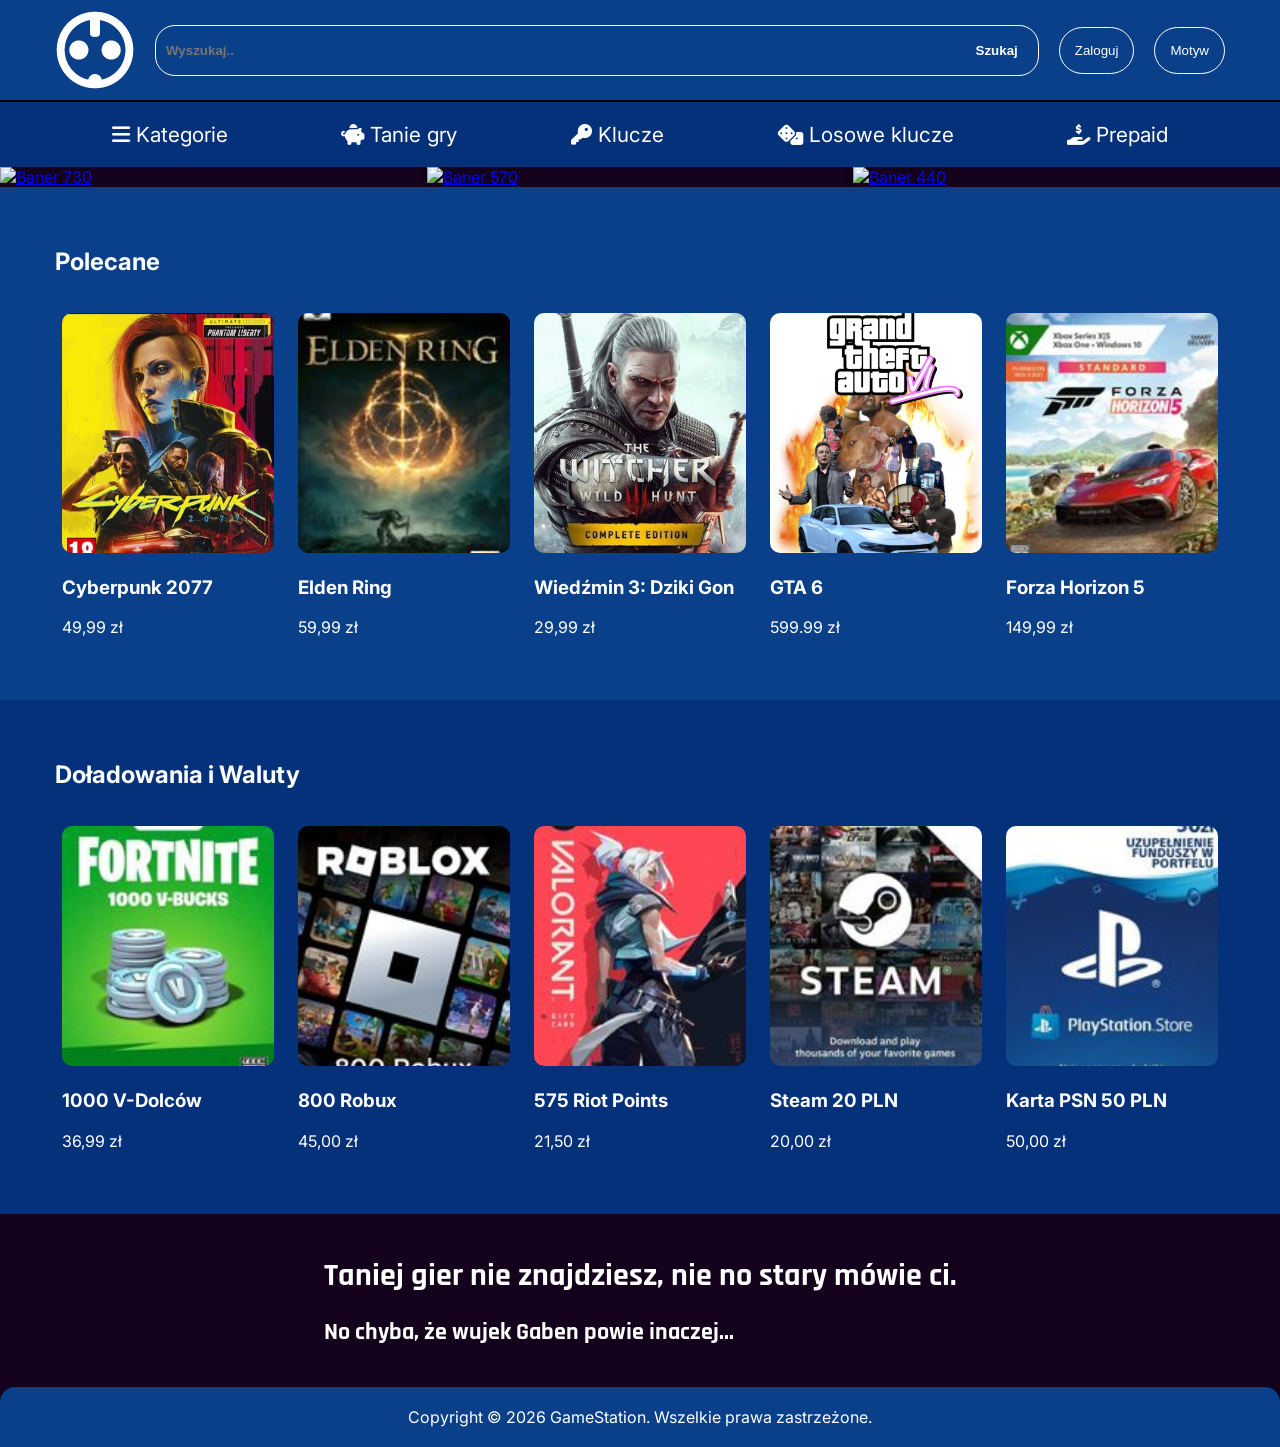
==== index.html @ a76f12e2 "Funkcje do grafik banerów i okładek. Co-authored-by: Copilot <copilot@github.com>" ====
<!DOCTYPE html>
<html lang="pl">

<head>
    <meta charset="UTF-8">
    <meta name="viewport" content="width=device-width, initial-scale=1.0">
    <link rel="icon" type="image/x-icon" href="logo.png">
    <title>GameStation</title>
    <link rel="stylesheet" href="style.css">
    <link
        href="https://fonts.googleapis.com/css2?family=Inter:wght@400;700&family=Montserrat:wght@600&family=Rajdhani:wght@500;700&display=swap"
        rel="stylesheet">
    <link rel="stylesheet" href="https://cdnjs.cloudflare.com/ajax/libs/font-awesome/6.5.1/css/all.min.css">
</head>

<body>
    <header class="glowny-header">
        <div class="pasek-gorny">
            <div class="kontener">

                <a href="index.html" class="przekierowanie-mainpage">
                    <img src="logo.png" href="index.html" width="80" height="80" alt="GameStation - Strona Główna"
                        class="logo-img">
                </a>
                <form class="wyszukiwarka">
                    <input type="text" placeholder="Wyszukaj..">
                    <button type="submit">Szukaj</button>
                </form>
                <div class="konto-menu">
                    <button id="loginBtn"><span>Zaloguj<span></button>
                    <div class="rozwijane-menu">
                        <a href="#">
                            <i class="fa-solid fa-circle-user"></i>
                            <span>Konto</span>
                        </a>
                        <a href="#">
                            <i class="fa-solid fa-basket-shopping"></i>
                            <span>Koszyk</span>
                        </a>
                        <a href="#" id="logoutBtn">
                            <i class="fa-solid fa-arrow-right-from-bracket"></i>
                            <span>Wyloguj</span>
                        </a>
                        <a href="https://www.youtube.com/watch?v=AXdMKfs0NfY">
                            <i class="fa-solid fa-circle-exclamation"></i>
                            <span>NIE WCHODZIĆ</span>
                        </a>
                    </div>
                </div>
                <div class="konto-menu">
                    <Button id="motyw-przycisk">
                        <span>Motyw</span>
                    </Button>
                </div>
            </div>
        </div>
        <div class="pasek-dolny">
            <div class="kontener">
                <div class="kafelki">
                    <ul>
                        <li>
                            <a href="#">
                                <i class="fa-solid fa-bars"></i>
                                <span>Kategorie</span>
                            </a>
                        </li>
                        <li>
                            <a href="#">
                                <i class="fa-solid fa-piggy-bank"></i>
                                <span>Tanie gry</span>
                            </a>
                        </li>
                        <li>
                            <a href="#">
                                <i class="fa-solid fa-key"></i>
                                <span>Klucze</span>
                            </a>
                        </li>
                        <li>
                            <a href="#">
                                <i class="fa-solid fa-dice"></i>
                                <span>Losowe klucze</span>
                            </a>
                        </li>
                        <li>
                            <a href="#">
                                <i class="fa-solid fa-hand-holding-dollar"></i>
                                <span>Prepaid</span>
                            </a>
                        </li>
                    </ul>
                </div>
            </div>
        </div>
    </header>
    <div id="banery-reklamowe" class="banery-reklamowe">
    </div>
    <div class="jasna-kategoria">
        <div class="kategoria" id="polecane">
            <h2>Polecane</h2>
            <div class="produkty">
                <div class="produkt">
                    <img src="iko-cbp.jpg" alt="Cyberpunk 2077">
                    <h3>Cyberpunk 2077</h3>
                    <p class="cena">49,99 zł</p>
                </div>
                <div class="produkt">
                    <img src="iko-eldenring.jpg" alt="Elden Ring">
                    <h3>Elden Ring</h3>
                    <p class="cena">59,99 zł</p>
                </div>
                <div class="produkt">
                    <img src="iko-witcher.jpg" alt="Wiedźmin 3: Dziki Gon">
                    <h3>Wiedźmin 3: Dziki Gon</h3>
                    <p class="cena">29,99 zł</p>
                </div>
                <div class="produkt">
                    <img src="gta6.jpg" alt="GTA 6">
                    <h3>GTA 6</h3>
                    <p class="cena">599.99 zł</p>
                </div>
                <div class="produkt">
                    <img src="fh5.jpg" alt="Forza Horizon 5">
                    <h3>Forza Horizon 5</h3>
                    <p class="cena">149,99 zł</p>
                </div>
            </div>
        </div>
    </div>
    <div class="ciemna-kategoria">
        <div class="kategoria" id="doladowania">
            <h2>Doładowania i Waluty</h2>
            <div class="produkty">
                <div class="produkt">
                    <img src="v-dolce.jpg" alt="V-Bucks">
                    <h3>1000 V-Dolców</h3>
                    <p class="cena">36,99 zł</p>
                </div>
                <div class="produkt">
                    <img src="robux.jpg" alt="Robux">
                    <h3>800 Robux</h3>
                    <p class="cena">45,00 zł</p>
                </div>
                <div class="produkt">
                    <img src="riot-points.jpg" alt="LoL RP">
                    <h3>575 Riot Points</h3>
                    <p class="cena">21,50 zł</p>
                </div>
                <div class="produkt">
                    <img src="steam-wallet.jpg" alt="Steam">
                    <h3>Steam 20 PLN</h3>
                    <p class="cena">20,00 zł</p>
                </div>
                <div class="produkt">
                    <img src="psn-card.jpg" alt="PSN">
                    <h3>Karta PSN 50 PLN</h3>
                    <p class="cena">50,00 zł</p>
                </div>
            </div>
        </div>
    </div>
    <div class="kontener">
        <div class="naglowek">
            <h1>Taniej gier nie znajdziesz, nie no stary mówie ci.</h1>
            <h2>No chyba, że wujek Gaben powie inaczej...</h2>
        </div>
    </div>

    <footer class="stopka">
        Copyright © 2026 GameStation. Wszelkie prawa zastrzeżone.
    </footer>
    <script src="script.js"></script>
</body>
---- style.css ----
* {
    box-sizing: border-box;
}

html,
body {
    width: 100%;
    margin: 0;
    padding: 0;
    overflow-x: hidden;
}

:root {
    --glowny-jasny: #094089;
    --glowny-ciemny: #043179;
    --tekst-glowny: #ffffff;
    --glowny-jasniejszy: #0d5bc0;
    --tlo-default: #14021c;
}

.tryb-ciemny {
    --glowny-jasny: rgb(38, 38, 38);
    --glowny-ciemny: #161616;
}

body {
    margin: 0;
    display: flex;
    flex-direction: column;
    font-family: 'Inter', sans-serif;
    color: var(--tekst-glowny);
    min-height: 100vh;
    background-color: var(--tlo-default);
}

.naglowek {
    max-width: 1200px;
    margin: 0 auto;
    padding: 20px;
    font-family: 'Rajdhani', sans-serif;
}

.glowny-header {
    position: sticky;
    top: 0;
    z-index: 1000;
}

.pasek-gorny {
    background-color: var(--glowny-jasny);
    display: flex;
    padding: 10px 20px;
    border-bottom: 2px solid black;
}

.pasek-dolny {
    background-color: var(--glowny-ciemny);
    font-size: 1.3rem;
}

.kontener {
    width: 100%;
    display: flex;
    flex-wrap: wrap;
    margin: 0 auto;
    max-width: 1200px;
    align-items: center;
    padding: 0 15px;
    gap: 20px;
}

.przekierowanie-mainpage {
    display: inline-block;
    line-height: 0;
}

.logo-img {
    transition: opacity 0.3s;
}

.logo {
    width: 100%;
    padding: 0 5px 0 0;
}

.przekierowanie-mainpage:hover .logo-img {
    opacity: 0.6;
}

.wyszukiwarka {
    flex-grow: 1;
    margin: 0 auto;
    display: flex;
    border-radius: 20px;
    border: 1px solid var(--tekst-glowny);
}

.wyszukiwarka input {
    padding: 17px 10px;
    color: #ffffff;
    border: 0;
    width: 100%;
    background: transparent;
    font-weight: bold;
    outline: none;
    border-radius: 20px 0 0 20px;
    transition: 0.3s ease;
}

.wyszukiwarka input:focus {
    color: black;
    background-color: #ffffff;
    border-radius: 20px 0 0 20px;
}

.wyszukiwarka button {
    color: var(--tekst-glowny);
    border: 0;
    background: transparent;
    padding: 0 20px;
    font-weight: bold;
    cursor: pointer;
    border-radius: 0 20px 20px 0;
    transition: background-color 0.2s ease, transform 0.2s ease;
}

.wyszukiwarka button:hover {
    background-color: var(--glowny-jasniejszy);
    transform: scale(1.05);
}

.wyszukiwarka button:active {
    transform: scale(1.02);
}

.konto-menu {
    display: inline-block;
    position: relative;
}

.konto-menu button {
    color: var(--tekst-glowny);
    background-color: var(--glowny-jasny);
    text-decoration: none;
    cursor: pointer;
    border: 1px solid var(--tekst-glowny);
    border-radius: 25px;
    padding: 15px;
    transition: background-color 0.2s ease, border-radius 0.3s ease;
}

.konto-menu button:hover {
    background-color: var(--glowny-jasniejszy);
}

.konto-menu a {
    display: block;
    color: var(--tekst-glowny);
    text-decoration: none;
    padding: 15px;
    border-radius: 15px;
    transition: background-color 0.3s ease;
}

.konto-menu .rozwijane-menu {
    position: absolute;
    top: 100%;
    right: 0;
    border: 1px solid var(--tekst-glowny);
    background-color: var(--glowny-jasny);
    border-radius: 15px;
    min-width: 160px;
    padding: 5px;
    margin-top: 10px;
    box-shadow: 0 10px 25px rgba(0, 0, 0, 0.5);
    opacity: 0;
    visibility: hidden;
    transform: translateY(-10px);
    transition: opacity 0.3s ease, transform 0.3s ease, visibility 0.3s;
    z-index: 100;
}

.konto-menu .rozwijane-menu a {
    white-space: nowrap;
}

.konto-menu:hover .rozwijane-menu {
    opacity: 1;
    visibility: visible;
    transform: translateY(0);
}

.konto-menu a:hover {
    background-color: var(--glowny-jasniejszy);
}

.kafelki {
    width: 100%;
    flex-grow: 1;
}

.kafelki ul {
    list-style: none;
    background-color: var(--glowny-ciemny);
    display: flex;
    justify-content: center;
    padding: 10px 0;
    margin: 0;
}

.kafelki a {
    color: var(--tekst-glowny);
    text-decoration: none;
    padding: 10px 20px;
    display: block;
    text-align: center;
    border-radius: 12px;
    transition: background-color 0.3s ease;
    white-space: nowrap;
}

.kafelki a:hover {
    background-color: var(--glowny-jasniejszy);
}

.kafelki li {
    display: inline-block;
    margin: 0 6px;
    flex-grow: 1;
}

.stopka {
    text-align: center;
    background-color: var(--glowny-jasny);
    border-radius: 15px 15px 0 0;
    padding: 20px;
    margin-top: auto;
}

.banery-reklamowe {
    display: flex;
}

.baner {
    flex: 1;
    box-shadow: 0px 0px 5px black;
    overflow: hidden;
    transition: transform 0.2s ease;
}

.baner img {
    width: 100%;
    height: 100%;
    object-fit: cover;
}

.baner:hover {
    transform: scale(1.02);
    cursor: pointer;
}

@media (min-width: 1024px) {
    .baner.duzy {
        flex: 3;
    }
}

.jasna-kategoria {
    background-color: var(--glowny-jasny);
    width: 100%;
}

.ciemna-kategoria {
    background-color: var(--glowny-ciemny);
    width: 100%;
}

.kategoria {
    max-width: 1200px;
    margin: 0 auto;
    display: flex;
    flex-direction: column;
    gap: 10px;
    padding: 40px 15px;
}

.produkty {
    display: flex;
    gap: 10px;
}

.produkt {
    flex: 1;
    object-fit: cover;
    padding: 7px;
    transition: transform 0.2s ease, background-color 0.2s ease;
    cursor: pointer;
}

.produkt:hover {
    background-color: var(--glowny-jasniejszy);
    transform: scale(1.04);
}

.produkt img {
    height: 15rem;
    width: 100%;
    object-fit: cover;
    border-radius: 10px;
}

@media (max-width: 768px) {
    .glowny-header .pasek-gorny {
        flex-wrap: wrap;
        justify-content: space-between;
    }

    .logo {
        order: 1;
    }

    .konto-menu {
        order: 2;
    }

    .wyszukiwarka {
        width: 100%;
        flex-basis: 100%;
        margin: 0;
        order: 3;
    }

    .kafelki ul {
        padding: 8px;
        flex-wrap: nowrap;
        gap: 6px;
    }

    .kafelki a {
        padding: 8px 10px;
        font-size: 0.95rem;
    }

    .kafelki span {
        display: none;
    }

    .kafelki a:hover span {
        transition: transform 0.2s ease;
        display: contents;
        flex-wrap: wrap;
    }

    .produkty {
        flex-direction: column;
        justify-content: center;
    }

    .produkt {
        width: 100%;
    }

    @media (max-width: 650px) {
        .kafelki span {
            display: none;
        }
    }
}
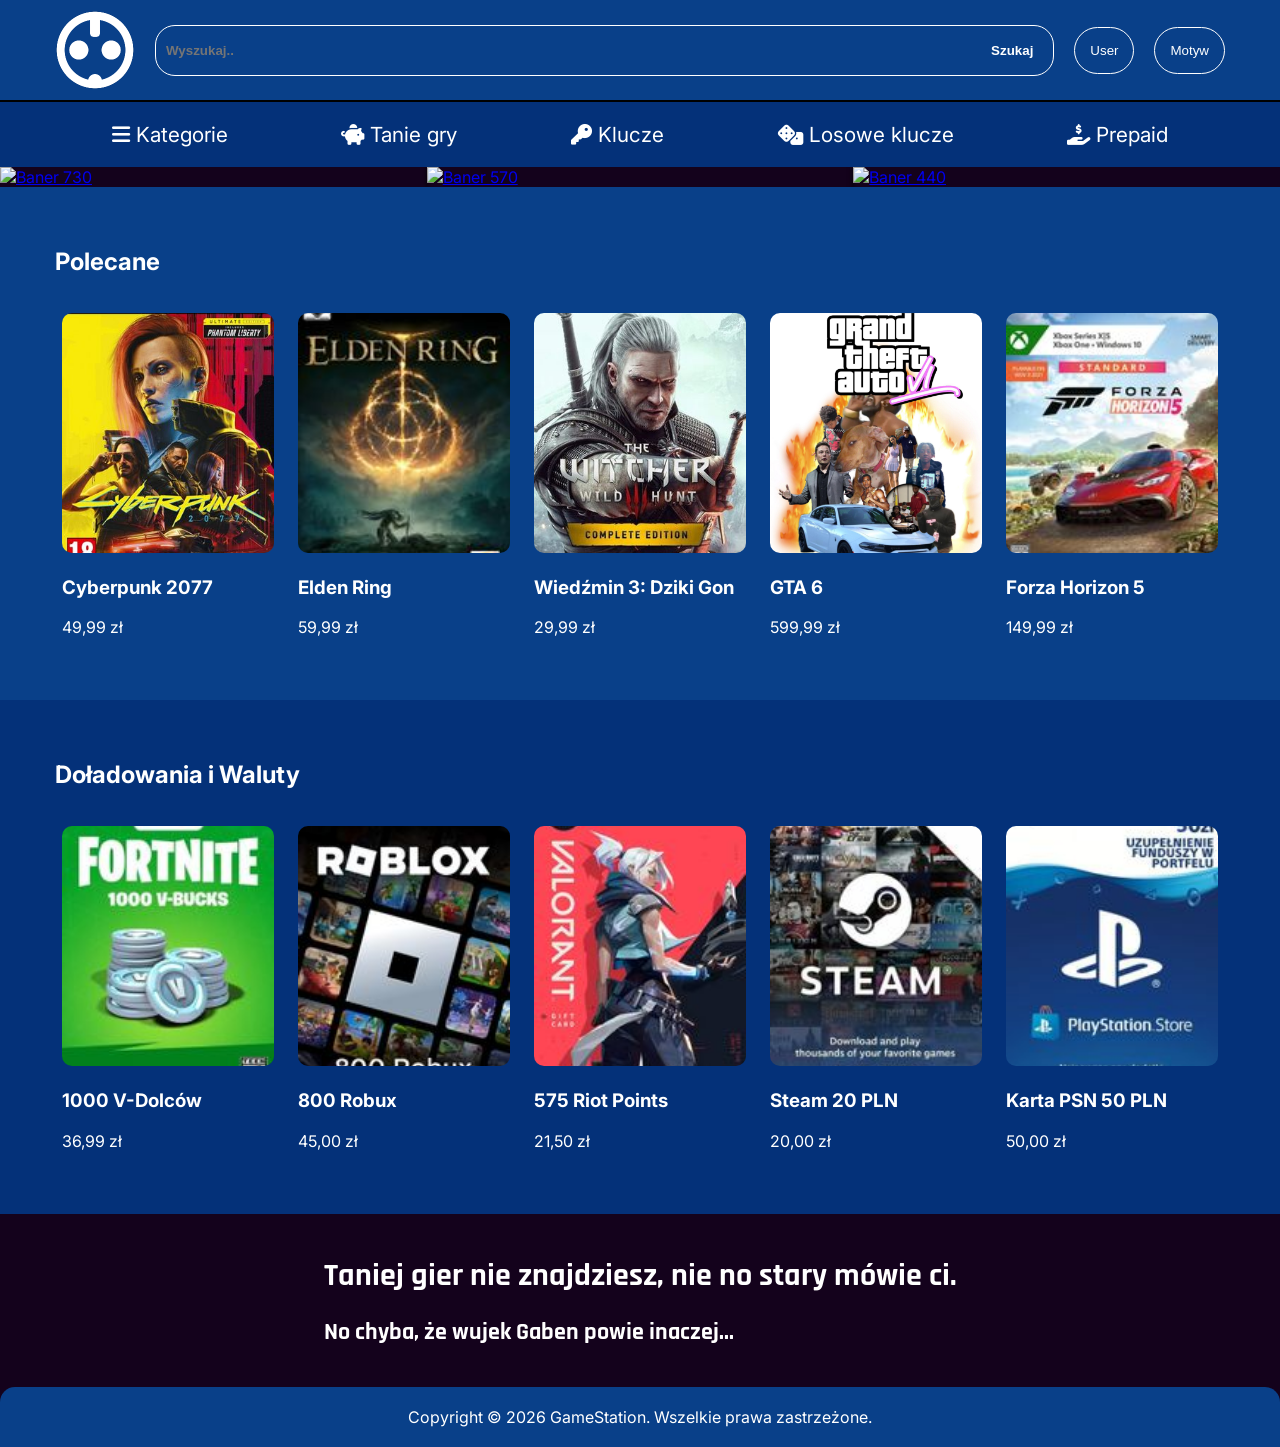
==== commit e9172127: "Usunięcie niepotrzebnych banerów i dalsza minimalizacja" ====
--- a/index.html
+++ b/index.html
@@ -7,9 +7,7 @@
     <link rel="icon" type="image/x-icon" href="logo.png">
     <title>GameStation</title>
     <link rel="stylesheet" href="style.css">
-    <link
-        href="https://fonts.googleapis.com/css2?family=Inter:wght@400;700&family=Montserrat:wght@600&family=Rajdhani:wght@500;700&display=swap"
-        rel="stylesheet">
+    <link href="https://fonts.googleapis.com/css2?family=Inter:wght@400;700&family=Montserrat:wght@600&family=Rajdhani:wght@500;700&display=swap" rel="stylesheet">
     <link rel="stylesheet" href="https://cdnjs.cloudflare.com/ajax/libs/font-awesome/6.5.1/css/all.min.css">
 </head>
 
@@ -17,7 +15,6 @@
     <header class="glowny-header">
         <div class="pasek-gorny">
             <div class="kontener">
-
                 <a href="index.html" class="przekierowanie-mainpage">
                     <img src="logo.png" href="index.html" width="80" height="80" alt="GameStation - Strona Główna"
                         class="logo-img">
@@ -27,68 +24,18 @@
                     <button type="submit">Szukaj</button>
                 </form>
                 <div class="konto-menu">
-                    <button id="loginBtn"><span>Zaloguj<span></button>
-                    <div class="rozwijane-menu">
-                        <a href="#">
-                            <i class="fa-solid fa-circle-user"></i>
-                            <span>Konto</span>
-                        </a>
-                        <a href="#">
-                            <i class="fa-solid fa-basket-shopping"></i>
-                            <span>Koszyk</span>
-                        </a>
-                        <a href="#" id="logoutBtn">
-                            <i class="fa-solid fa-arrow-right-from-bracket"></i>
-                            <span>Wyloguj</span>
-                        </a>
-                        <a href="https://www.youtube.com/watch?v=AXdMKfs0NfY">
-                            <i class="fa-solid fa-circle-exclamation"></i>
-                            <span>NIE WCHODZIĆ</span>
-                        </a>
-                    </div>
+                    <button><span>User</span></button>
+                    <div class="rozwijane-menu" id="rozwijane-menu"></div>
                 </div>
                 <div class="konto-menu">
-                    <Button id="motyw-przycisk">
-                        <span>Motyw</span>
-                    </Button>
+                    <Button id="motyw-przycisk"><span>Motyw</span></Button>
                 </div>
             </div>
         </div>
         <div class="pasek-dolny">
             <div class="kontener">
                 <div class="kafelki">
-                    <ul>
-                        <li>
-                            <a href="#">
-                                <i class="fa-solid fa-bars"></i>
-                                <span>Kategorie</span>
-                            </a>
-                        </li>
-                        <li>
-                            <a href="#">
-                                <i class="fa-solid fa-piggy-bank"></i>
-                                <span>Tanie gry</span>
-                            </a>
-                        </li>
-                        <li>
-                            <a href="#">
-                                <i class="fa-solid fa-key"></i>
-                                <span>Klucze</span>
-                            </a>
-                        </li>
-                        <li>
-                            <a href="#">
-                                <i class="fa-solid fa-dice"></i>
-                                <span>Losowe klucze</span>
-                            </a>
-                        </li>
-                        <li>
-                            <a href="#">
-                                <i class="fa-solid fa-hand-holding-dollar"></i>
-                                <span>Prepaid</span>
-                            </a>
-                        </li>
-                    </ul>
+                    <ul id="menu-dolne"></ul>
                 </div>
             </div>
         </div>
@@ -98,65 +45,13 @@
     <div class="jasna-kategoria">
         <div class="kategoria" id="polecane">
             <h2>Polecane</h2>
-            <div class="produkty">
-                <div class="produkt">
-                    <img src="iko-cbp.jpg" alt="Cyberpunk 2077">
-                    <h3>Cyberpunk 2077</h3>
-                    <p class="cena">49,99 zł</p>
-                </div>
-                <div class="produkt">
-                    <img src="iko-eldenring.jpg" alt="Elden Ring">
-                    <h3>Elden Ring</h3>
-                    <p class="cena">59,99 zł</p>
-                </div>
-                <div class="produkt">
-                    <img src="iko-witcher.jpg" alt="Wiedźmin 3: Dziki Gon">
-                    <h3>Wiedźmin 3: Dziki Gon</h3>
-                    <p class="cena">29,99 zł</p>
-                </div>
-                <div class="produkt">
-                    <img src="gta6.jpg" alt="GTA 6">
-                    <h3>GTA 6</h3>
-                    <p class="cena">599.99 zł</p>
-                </div>
-                <div class="produkt">
-                    <img src="fh5.jpg" alt="Forza Horizon 5">
-                    <h3>Forza Horizon 5</h3>
-                    <p class="cena">149,99 zł</p>
-                </div>
-            </div>
+            <div class="produkty" id="produkty-polecane"></div> 
         </div>
     </div>
     <div class="ciemna-kategoria">
         <div class="kategoria" id="doladowania">
             <h2>Doładowania i Waluty</h2>
-            <div class="produkty">
-                <div class="produkt">
-                    <img src="v-dolce.jpg" alt="V-Bucks">
-                    <h3>1000 V-Dolców</h3>
-                    <p class="cena">36,99 zł</p>
-                </div>
-                <div class="produkt">
-                    <img src="robux.jpg" alt="Robux">
-                    <h3>800 Robux</h3>
-                    <p class="cena">45,00 zł</p>
-                </div>
-                <div class="produkt">
-                    <img src="riot-points.jpg" alt="LoL RP">
-                    <h3>575 Riot Points</h3>
-                    <p class="cena">21,50 zł</p>
-                </div>
-                <div class="produkt">
-                    <img src="steam-wallet.jpg" alt="Steam">
-                    <h3>Steam 20 PLN</h3>
-                    <p class="cena">20,00 zł</p>
-                </div>
-                <div class="produkt">
-                    <img src="psn-card.jpg" alt="PSN">
-                    <h3>Karta PSN 50 PLN</h3>
-                    <p class="cena">50,00 zł</p>
-                </div>
-            </div>
+            <div class="produkty" id="produkty-doladowania"></div> 
         </div>
     </div>
     <div class="kontener">
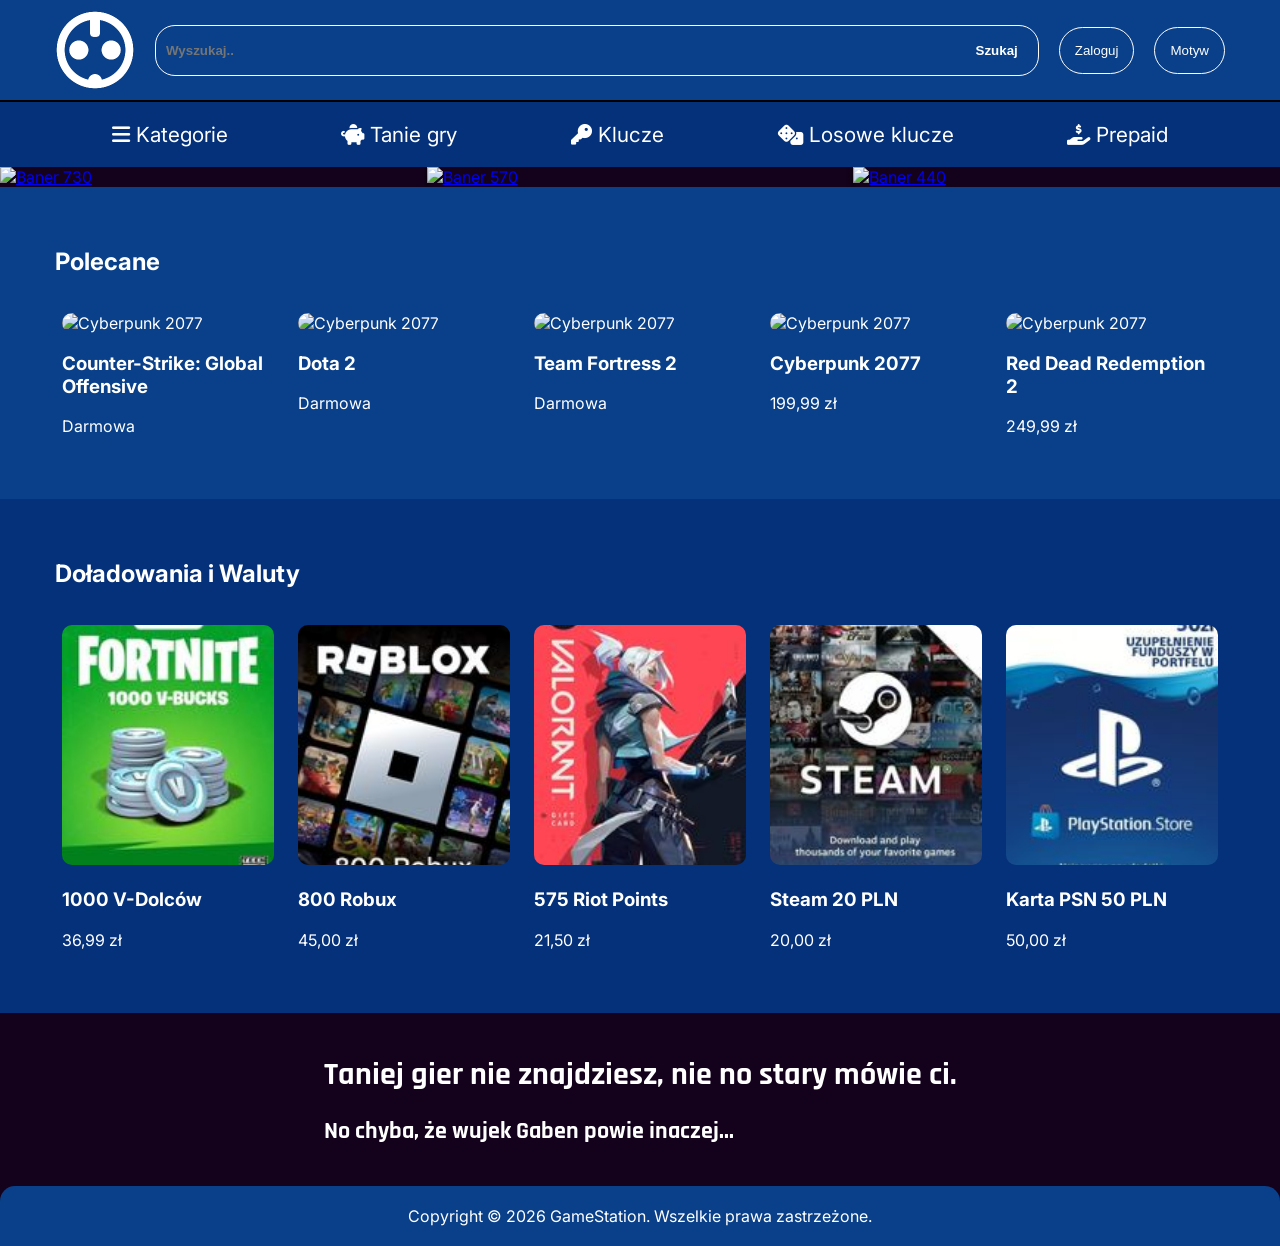
==== commit f1b1de45: "Dynamiczne renderowanie produktów na stronie, usunięcie niepotrzebnego kodu html" ====
--- a/index.html
+++ b/index.html
@@ -7,7 +7,9 @@
     <link rel="icon" type="image/x-icon" href="logo.png">
     <title>GameStation</title>
     <link rel="stylesheet" href="style.css">
-    <link href="https://fonts.googleapis.com/css2?family=Inter:wght@400;700&family=Montserrat:wght@600&family=Rajdhani:wght@500;700&display=swap" rel="stylesheet">
+    <link
+        href="https://fonts.googleapis.com/css2?family=Inter:wght@400;700&family=Montserrat:wght@600&family=Rajdhani:wght@500;700&display=swap"
+        rel="stylesheet">
     <link rel="stylesheet" href="https://cdnjs.cloudflare.com/ajax/libs/font-awesome/6.5.1/css/all.min.css">
 </head>
 
@@ -15,6 +17,7 @@
     <header class="glowny-header">
         <div class="pasek-gorny">
             <div class="kontener">
+
                 <a href="index.html" class="przekierowanie-mainpage">
                     <img src="logo.png" href="index.html" width="80" height="80" alt="GameStation - Strona Główna"
                         class="logo-img">
@@ -24,18 +27,68 @@
                     <button type="submit">Szukaj</button>
                 </form>
                 <div class="konto-menu">
-                    <button><span>User</span></button>
-                    <div class="rozwijane-menu" id="rozwijane-menu"></div>
+                    <button id="loginBtn"><span>Zaloguj<span></button>
+                    <div class="rozwijane-menu">
+                        <a href="#">
+                            <i class="fa-solid fa-circle-user"></i>
+                            <span>Konto</span>
+                        </a>
+                        <a href="#">
+                            <i class="fa-solid fa-basket-shopping"></i>
+                            <span>Koszyk</span>
+                        </a>
+                        <a href="#" id="logoutBtn">
+                            <i class="fa-solid fa-arrow-right-from-bracket"></i>
+                            <span>Wyloguj</span>
+                        </a>
+                        <a href="https://www.youtube.com/watch?v=AXdMKfs0NfY">
+                            <i class="fa-solid fa-circle-exclamation"></i>
+                            <span>NIE WCHODZIĆ</span>
+                        </a>
+                    </div>
                 </div>
                 <div class="konto-menu">
-                    <Button id="motyw-przycisk"><span>Motyw</span></Button>
+                    <Button id="motyw-przycisk">
+                        <span>Motyw</span>
+                    </Button>
                 </div>
             </div>
         </div>
         <div class="pasek-dolny">
             <div class="kontener">
                 <div class="kafelki">
-                    <ul id="menu-dolne"></ul>
+                    <ul>
+                        <li>
+                            <a href="#">
+                                <i class="fa-solid fa-bars"></i>
+                                <span>Kategorie</span>
+                            </a>
+                        </li>
+                        <li>
+                            <a href="#">
+                                <i class="fa-solid fa-piggy-bank"></i>
+                                <span>Tanie gry</span>
+                            </a>
+                        </li>
+                        <li>
+                            <a href="#">
+                                <i class="fa-solid fa-key"></i>
+                                <span>Klucze</span>
+                            </a>
+                        </li>
+                        <li>
+                            <a href="#">
+                                <i class="fa-solid fa-dice"></i>
+                                <span>Losowe klucze</span>
+                            </a>
+                        </li>
+                        <li>
+                            <a href="#">
+                                <i class="fa-solid fa-hand-holding-dollar"></i>
+                                <span>Prepaid</span>
+                            </a>
+                        </li>
+                    </ul>
                 </div>
             </div>
         </div>
@@ -43,15 +96,42 @@
     <div id="banery-reklamowe" class="banery-reklamowe">
     </div>
     <div class="jasna-kategoria">
-        <div class="kategoria" id="polecane">
+        <div class="kategoria">
             <h2>Polecane</h2>
-            <div class="produkty" id="produkty-polecane"></div> 
+            <div class=" produkty" id="polecane">
+            </div>
         </div>
     </div>
     <div class="ciemna-kategoria">
         <div class="kategoria" id="doladowania">
             <h2>Doładowania i Waluty</h2>
-            <div class="produkty" id="produkty-doladowania"></div> 
+            <div class="produkty">
+                <div class="produkt">
+                    <img src="v-dolce.jpg" alt="V-Bucks">
+                    <h3>1000 V-Dolców</h3>
+                    <p class="cena">36,99 zł</p>
+                </div>
+                <div class="produkt">
+                    <img src="robux.jpg" alt="Robux">
+                    <h3>800 Robux</h3>
+                    <p class="cena">45,00 zł</p>
+                </div>
+                <div class="produkt">
+                    <img src="riot-points.jpg" alt="LoL RP">
+                    <h3>575 Riot Points</h3>
+                    <p class="cena">21,50 zł</p>
+                </div>
+                <div class="produkt">
+                    <img src="steam-wallet.jpg" alt="Steam">
+                    <h3>Steam 20 PLN</h3>
+                    <p class="cena">20,00 zł</p>
+                </div>
+                <div class="produkt">
+                    <img src="psn-card.jpg" alt="PSN">
+                    <h3>Karta PSN 50 PLN</h3>
+                    <p class="cena">50,00 zł</p>
+                </div>
+            </div>
         </div>
     </div>
     <div class="kontener">
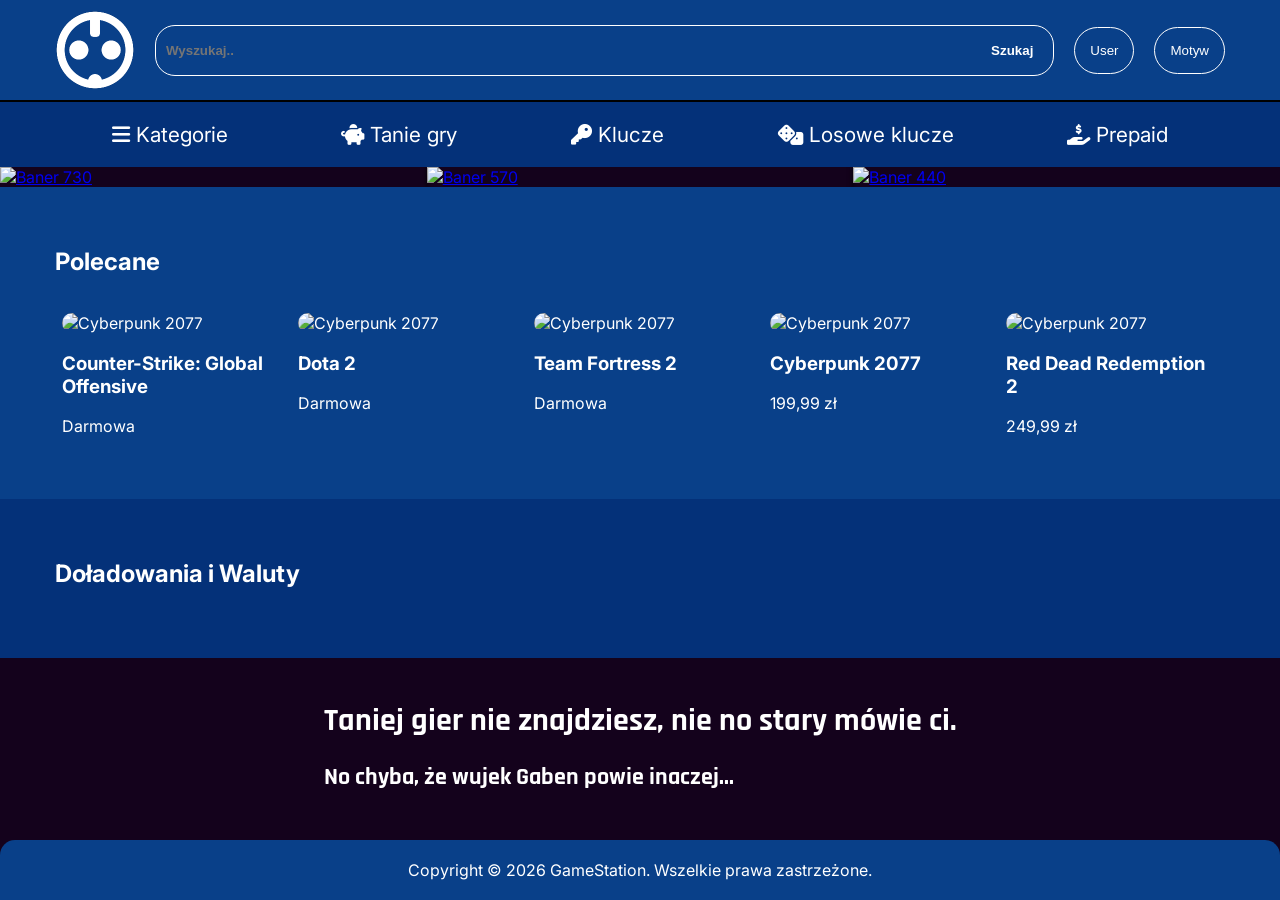
==== commit ae30a791: "Zmiana funkcji dodawania odkładek i usunięcie doładowań" ====
--- a/index.html
+++ b/index.html
@@ -7,9 +7,7 @@
     <link rel="icon" type="image/x-icon" href="logo.png">
     <title>GameStation</title>
     <link rel="stylesheet" href="style.css">
-    <link
-        href="https://fonts.googleapis.com/css2?family=Inter:wght@400;700&family=Montserrat:wght@600&family=Rajdhani:wght@500;700&display=swap"
-        rel="stylesheet">
+    <link href="https://fonts.googleapis.com/css2?family=Inter:wght@400;700&family=Montserrat:wght@600&family=Rajdhani:wght@500;700&display=swap" rel="stylesheet">
     <link rel="stylesheet" href="https://cdnjs.cloudflare.com/ajax/libs/font-awesome/6.5.1/css/all.min.css">
 </head>
 
@@ -17,7 +15,6 @@
     <header class="glowny-header">
         <div class="pasek-gorny">
             <div class="kontener">
-
                 <a href="index.html" class="przekierowanie-mainpage">
                     <img src="logo.png" href="index.html" width="80" height="80" alt="GameStation - Strona Główna"
                         class="logo-img">
@@ -27,68 +24,18 @@
                     <button type="submit">Szukaj</button>
                 </form>
                 <div class="konto-menu">
-                    <button id="loginBtn"><span>Zaloguj<span></button>
-                    <div class="rozwijane-menu">
-                        <a href="#">
-                            <i class="fa-solid fa-circle-user"></i>
-                            <span>Konto</span>
-                        </a>
-                        <a href="#">
-                            <i class="fa-solid fa-basket-shopping"></i>
-                            <span>Koszyk</span>
-                        </a>
-                        <a href="#" id="logoutBtn">
-                            <i class="fa-solid fa-arrow-right-from-bracket"></i>
-                            <span>Wyloguj</span>
-                        </a>
-                        <a href="https://www.youtube.com/watch?v=AXdMKfs0NfY">
-                            <i class="fa-solid fa-circle-exclamation"></i>
-                            <span>NIE WCHODZIĆ</span>
-                        </a>
-                    </div>
+                    <button><span>User</span></button>
+                    <div class="rozwijane-menu" id="rozwijane-menu"></div>
                 </div>
                 <div class="konto-menu">
-                    <Button id="motyw-przycisk">
-                        <span>Motyw</span>
-                    </Button>
+                    <Button id="motyw-przycisk"><span>Motyw</span></Button>
                 </div>
             </div>
         </div>
         <div class="pasek-dolny">
             <div class="kontener">
                 <div class="kafelki">
-                    <ul>
-                        <li>
-                            <a href="#">
-                                <i class="fa-solid fa-bars"></i>
-                                <span>Kategorie</span>
-                            </a>
-                        </li>
-                        <li>
-                            <a href="#">
-                                <i class="fa-solid fa-piggy-bank"></i>
-                                <span>Tanie gry</span>
-                            </a>
-                        </li>
-                        <li>
-                            <a href="#">
-                                <i class="fa-solid fa-key"></i>
-                                <span>Klucze</span>
-                            </a>
-                        </li>
-                        <li>
-                            <a href="#">
-                                <i class="fa-solid fa-dice"></i>
-                                <span>Losowe klucze</span>
-                            </a>
-                        </li>
-                        <li>
-                            <a href="#">
-                                <i class="fa-solid fa-hand-holding-dollar"></i>
-                                <span>Prepaid</span>
-                            </a>
-                        </li>
-                    </ul>
+                    <ul id="menu-dolne"></ul>
                 </div>
             </div>
         </div>
@@ -96,42 +43,15 @@
     <div id="banery-reklamowe" class="banery-reklamowe">
     </div>
     <div class="jasna-kategoria">
-        <div class="kategoria">
+        <div class="kategoria" id="">
             <h2>Polecane</h2>
-            <div class=" produkty" id="polecane">
-            </div>
+            <div class="produkty" id="polecane"></div> 
         </div>
     </div>
     <div class="ciemna-kategoria">
-        <div class="kategoria" id="doladowania">
+        <div class="kategoria" id="">
             <h2>Doładowania i Waluty</h2>
-            <div class="produkty">
-                <div class="produkt">
-                    <img src="v-dolce.jpg" alt="V-Bucks">
-                    <h3>1000 V-Dolców</h3>
-                    <p class="cena">36,99 zł</p>
-                </div>
-                <div class="produkt">
-                    <img src="robux.jpg" alt="Robux">
-                    <h3>800 Robux</h3>
-                    <p class="cena">45,00 zł</p>
-                </div>
-                <div class="produkt">
-                    <img src="riot-points.jpg" alt="LoL RP">
-                    <h3>575 Riot Points</h3>
-                    <p class="cena">21,50 zł</p>
-                </div>
-                <div class="produkt">
-                    <img src="steam-wallet.jpg" alt="Steam">
-                    <h3>Steam 20 PLN</h3>
-                    <p class="cena">20,00 zł</p>
-                </div>
-                <div class="produkt">
-                    <img src="psn-card.jpg" alt="PSN">
-                    <h3>Karta PSN 50 PLN</h3>
-                    <p class="cena">50,00 zł</p>
-                </div>
-            </div>
+            <div class="produkty" id=doladowania"></div> 
         </div>
     </div>
     <div class="kontener">
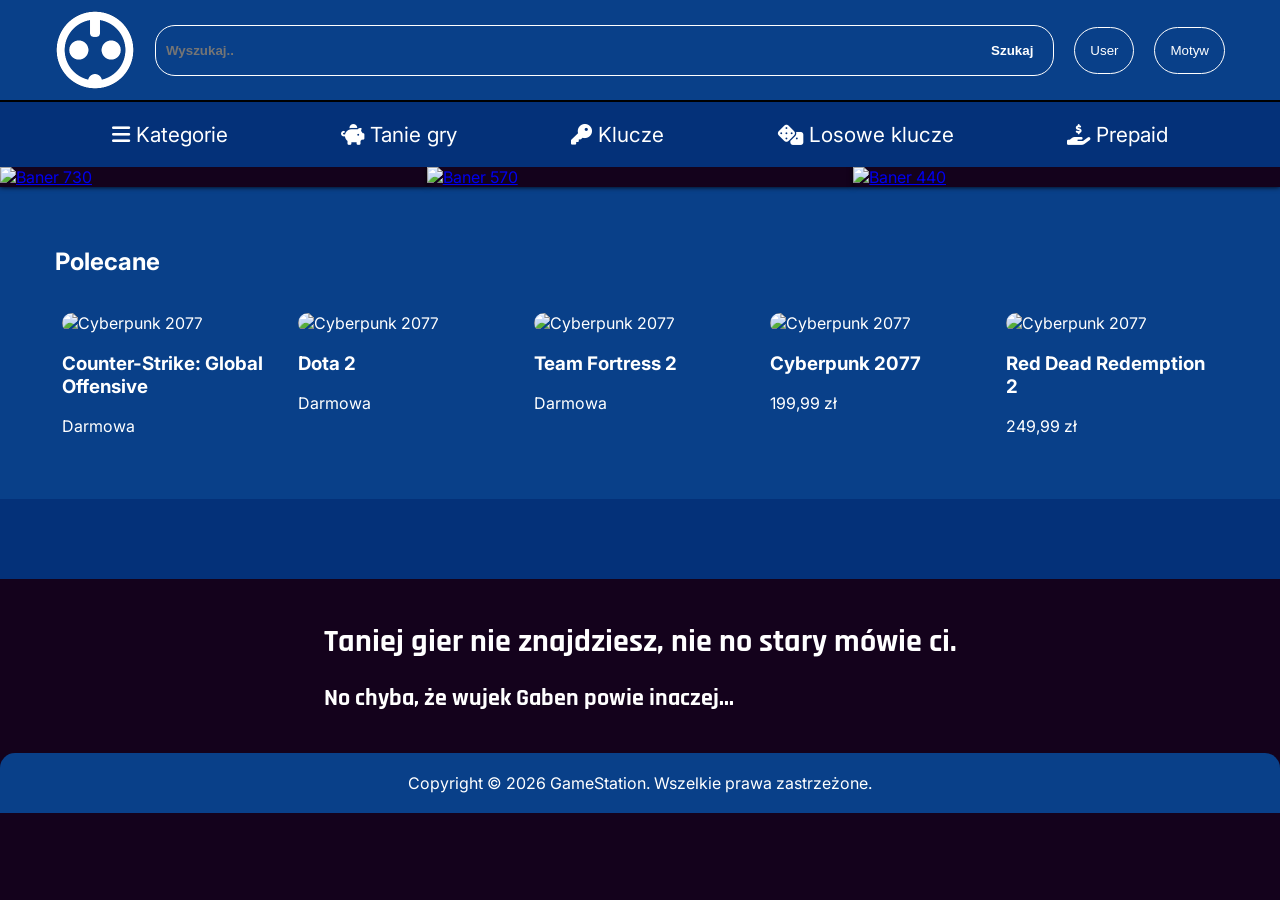
==== commit 05ba41a8: "Poprawiono przycinające się zdjęcia produktów i renderowanie body w całości w JavaScript" ====
--- a/index.html
+++ b/index.html
@@ -10,59 +10,7 @@
     <link href="https://fonts.googleapis.com/css2?family=Inter:wght@400;700&family=Montserrat:wght@600&family=Rajdhani:wght@500;700&display=swap" rel="stylesheet">
     <link rel="stylesheet" href="https://cdnjs.cloudflare.com/ajax/libs/font-awesome/6.5.1/css/all.min.css">
 </head>
-
 <body>
-    <header class="glowny-header">
-        <div class="pasek-gorny">
-            <div class="kontener">
-                <a href="index.html" class="przekierowanie-mainpage">
-                    <img src="logo.png" href="index.html" width="80" height="80" alt="GameStation - Strona Główna"
-                        class="logo-img">
-                </a>
-                <form class="wyszukiwarka">
-                    <input type="text" placeholder="Wyszukaj..">
-                    <button type="submit">Szukaj</button>
-                </form>
-                <div class="konto-menu">
-                    <button><span>User</span></button>
-                    <div class="rozwijane-menu" id="rozwijane-menu"></div>
-                </div>
-                <div class="konto-menu">
-                    <Button id="motyw-przycisk"><span>Motyw</span></Button>
-                </div>
-            </div>
-        </div>
-        <div class="pasek-dolny">
-            <div class="kontener">
-                <div class="kafelki">
-                    <ul id="menu-dolne"></ul>
-                </div>
-            </div>
-        </div>
-    </header>
-    <div id="banery-reklamowe" class="banery-reklamowe">
-    </div>
-    <div class="jasna-kategoria">
-        <div class="kategoria" id="">
-            <h2>Polecane</h2>
-            <div class="produkty" id="polecane"></div> 
-        </div>
-    </div>
-    <div class="ciemna-kategoria">
-        <div class="kategoria" id="">
-            <h2>Doładowania i Waluty</h2>
-            <div class="produkty" id=doladowania"></div> 
-        </div>
-    </div>
-    <div class="kontener">
-        <div class="naglowek">
-            <h1>Taniej gier nie znajdziesz, nie no stary mówie ci.</h1>
-            <h2>No chyba, że wujek Gaben powie inaczej...</h2>
-        </div>
-    </div>
-
-    <footer class="stopka">
-        Copyright © 2026 GameStation. Wszelkie prawa zastrzeżone.
-    </footer>
+    <div id="body"></div>
     <script src="script.js"></script>
 </body>
--- a/style.css
+++ b/style.css
@@ -21,6 +21,8 @@
 .tryb-ciemny {
     --glowny-jasny: rgb(38, 38, 38);
     --glowny-ciemny: #161616;
+    --glowny-jasniejszy: hsl(0, 0%, 25%);
+    --tlo-default: #505050;
 }
 
 body {
@@ -303,9 +305,9 @@
 }
 
 .produkt img {
-    height: 15rem;
-    width: 100%;
-    object-fit: cover;
+    height: 20rem;
+    width: 100%;
+    object-fit: fill;
     border-radius: 10px;
 }
 
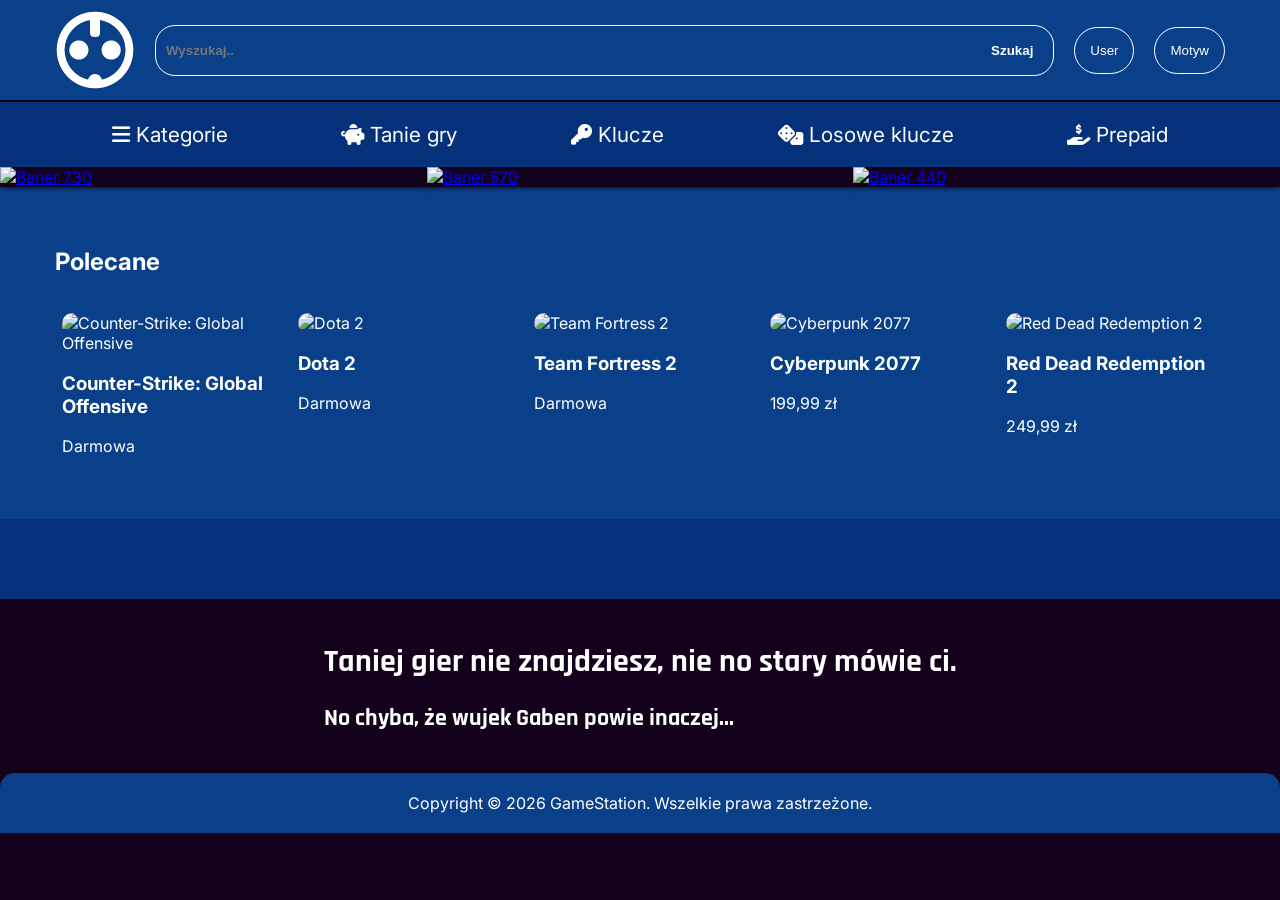
==== commit 6dcc4264: "Wprowadzenie widoku na szczegółowy opis produktu po kliknięciu. Do naprawy jak zwykle ta cholerna st" ====
--- a/index.html
+++ b/index.html
@@ -11,6 +11,6 @@
     <link rel="stylesheet" href="https://cdnjs.cloudflare.com/ajax/libs/font-awesome/6.5.1/css/all.min.css">
 </head>
 <body>
-    <div id="body"></div>
+    <div id="tresc"></div>
     <script src="script.js"></script>
 </body>
--- a/style.css
+++ b/style.css
@@ -2,6 +2,7 @@
     box-sizing: border-box;
 }
 
+/*Elementy wspólne*/
 html,
 body {
     width: 100%;
@@ -239,8 +240,19 @@
     margin-top: auto;
 }
 
+/*Strona główna*/
 .banery-reklamowe {
     display: flex;
+}
+
+.jasna-kategoria {
+    background-color: var(--glowny-jasny);
+    width: 100%;
+}
+
+.ciemna-kategoria {
+    background-color: var(--glowny-ciemny);
+    width: 100%;
 }
 
 .baner {
@@ -259,22 +271,6 @@
 .baner:hover {
     transform: scale(1.02);
     cursor: pointer;
-}
-
-@media (min-width: 1024px) {
-    .baner.duzy {
-        flex: 3;
-    }
-}
-
-.jasna-kategoria {
-    background-color: var(--glowny-jasny);
-    width: 100%;
-}
-
-.ciemna-kategoria {
-    background-color: var(--glowny-ciemny);
-    width: 100%;
 }
 
 .kategoria {
@@ -311,6 +307,59 @@
     border-radius: 10px;
 }
 
+/*Szczegóły produktu*/
+.szczegoly-produktu {
+    display: flex; gap: 40px; 
+    margin-top: 40px; 
+    padding: 20px; 
+    background: rgba(255,255,255,0.05); 
+    border-radius: 8px;
+    flex-grow: 1;
+}
+
+.okladka-duza {
+    max-width: 300px; 
+    border-radius: 8px;
+}
+
+.info-produktu h1{
+    font-size: 2.5rem; 
+    margin-bottom: 20px;
+}
+.info-produktu .cena{
+    font-size: 1.8rem; 
+    color: #ffcc00; 
+    font-weight: bold; 
+    margin-bottom: 20px;
+}
+
+.info-produktu p{
+    margin-bottom: 30px; 
+    line-height: 1.6;
+}
+
+.info-produktu button{
+    padding: 15px 30px; 
+    font-size: 1.2rem; 
+    background: #00cc66; 
+    border: none; 
+    color: white; 
+    border-radius: 5px; 
+    cursor: pointer;
+}
+
+.przycisk-powrot {
+    margin: 0 auto;
+    color: #0099ff; 
+    text-decoration: none;
+}
+
+@media (min-width: 1024px) {
+    .baner.duzy {
+        flex: 3;
+    }
+}
+
 @media (max-width: 768px) {
     .glowny-header .pasek-gorny {
         flex-wrap: wrap;
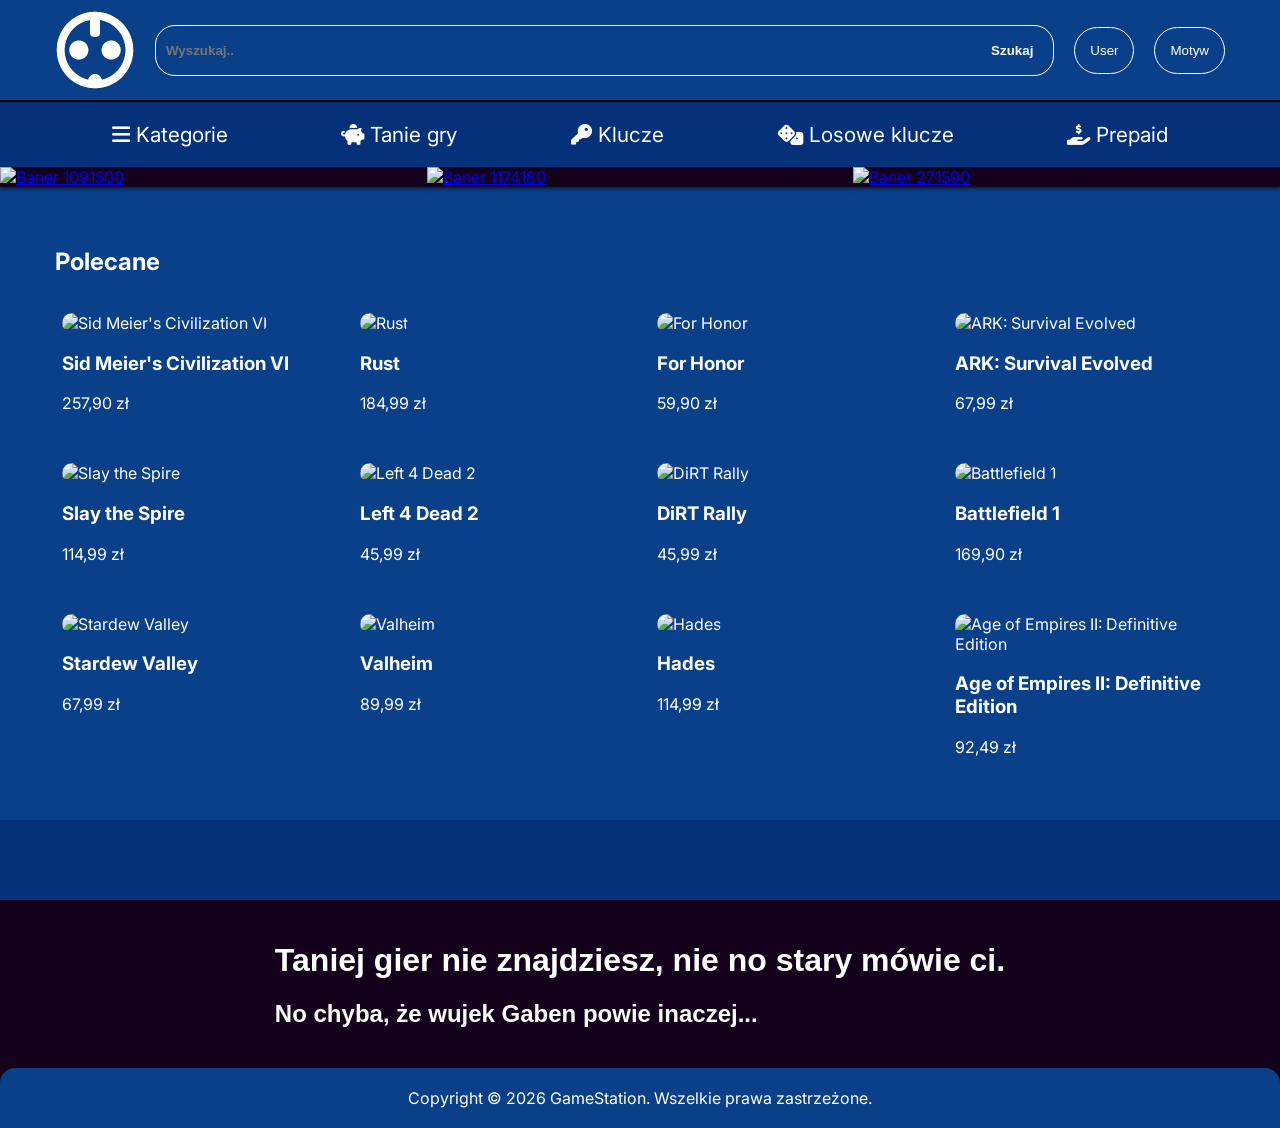
==== commit 6f7d5c29: "Pobieranie cen z api." ====
--- a/index.html
+++ b/index.html
@@ -7,7 +7,7 @@
     <link rel="icon" type="image/x-icon" href="logo.png">
     <title>GameStation</title>
     <link rel="stylesheet" href="style.css">
-    <link href="https://fonts.googleapis.com/css2?family=Inter:wght@400;700&family=Montserrat:wght@600&family=Rajdhani:wght@500;700&display=swap" rel="stylesheet">
+    <link href="https://fonts.googleapis.com/css2?family=Inter:wght@400;700&family=Montserrat:wght@600&display=swap" rel="stylesheet">
     <link rel="stylesheet" href="https://cdnjs.cloudflare.com/ajax/libs/font-awesome/6.5.1/css/all.min.css">
 </head>
 <body>
--- a/style.css
+++ b/style.css
@@ -15,7 +15,7 @@
     --glowny-jasny: #094089;
     --glowny-ciemny: #043179;
     --tekst-glowny: #ffffff;
-    --glowny-jasniejszy: #0d5bc0;
+    --glowny-jasniejszy: #0f6be2;
     --tlo-default: #14021c;
 }
 
@@ -237,7 +237,7 @@
     background-color: var(--glowny-jasny);
     border-radius: 15px 15px 0 0;
     padding: 20px;
-    margin-top: auto;
+    width: 100%;
 }
 
 /*Strona główna*/
@@ -284,11 +284,13 @@
 
 .produkty {
     display: flex;
-    gap: 10px;
+    flex-wrap: wrap;
+    gap: 20px;
 }
 
 .produkt {
-    flex: 1;
+    flex: 1 1 calc(25% - 20px);
+    min-width: 200px;
     object-fit: cover;
     padding: 7px;
     transition: transform 0.2s ease, background-color 0.2s ease;
@@ -301,25 +303,29 @@
 }
 
 .produkt img {
-    height: 20rem;
-    width: 100%;
-    object-fit: fill;
+    height: auto;
+    width: 100%;
+    aspect-ratio: 2 / 3;
+    object-fit: cover;
     border-radius: 10px;
 }
 
 /*Szczegóły produktu*/
+.karta-produktu {
+    background: var(--glowny-jasny); 
+    margin-top: 40px; 
+    padding: 30px;
+    border-radius: 8px;
+}
+
 .szczegoly-produktu {
-    display: flex; gap: 40px; 
-    margin-top: 40px; 
-    padding: 20px; 
-    background: rgba(255,255,255,0.05); 
-    border-radius: 8px;
-    flex-grow: 1;
+    display: flex; 
+    align-items: center;
+    gap: 50px; 
 }
 
 .okladka-duza {
     max-width: 300px; 
-    border-radius: 8px;
 }
 
 .info-produktu h1{
@@ -341,17 +347,162 @@
 .info-produktu button{
     padding: 15px 30px; 
     font-size: 1.2rem; 
-    background: #00cc66; 
+    background: var(--glowny-ciemny);
     border: none; 
     color: white; 
     border-radius: 5px; 
     cursor: pointer;
+    transition: background 0.2s ease;
+    margin-right: 10px;
+}
+
+.info-produktu button:hover{
+    padding: 15px 30px; 
+    font-size: 1.2rem; 
+    background: var(--glowny-jasniejszy); 
+    border: none; 
+    color: white; 
+    border-radius: 5px; 
+    cursor: pointer;
+}
+
+.info-stopka {
+    display: flex;
+    align-items: center;
+    margin-top: 20px;
+    padding-top: 15px;
+    border-top: 2px solid #ffffff;
 }
 
 .przycisk-powrot {
     margin: 0 auto;
-    color: #0099ff; 
+    padding: 20px; 
     text-decoration: none;
+}
+
+/*Koszyk*/
+.koszyk-kontener {
+    background-color: var(--glowny-jasny);
+    border-radius: 12px;
+    padding: 25px;
+    min-height: 60vh;
+    margin: 40px auto;
+    color: var(--tekst-glowny);
+    display: flex;
+    flex-direction: column;
+    justify-content: flex-start;
+}
+
+#zawartosc-koszyka {
+    flex-grow: 1;
+    flex-direction: column;
+    gap: 15px;
+    margin-bottom: 25px;
+}
+
+.koszyk-kontener h1 {
+    font-size: 24px;
+    margin-bottom: 20px;
+    border-bottom: 2px solid #ffffff;
+    padding-bottom: 10px;
+}
+
+.koszyk-lista {
+    display: flex;
+    flex-direction: column;
+    gap: 15px;
+    margin-bottom: 25px;
+}
+
+.koszyk-element {
+    display: flex;
+    justify-content: space-between;
+    align-items: center;
+    background-color: var(--glowny-ciemny);
+    padding: 15px;
+    border-radius: 8px;
+}
+
+.koszyk-produkt-info {
+    display: flex;
+    align-items: center;
+    gap: 20px;
+}
+
+.koszyk-okladka {
+    width: 70px;
+    height: 100px;
+    object-fit: cover;
+    border-radius: 6px;
+}
+
+.koszyk-nazwa {
+    font-size: 18px;
+    padding: 15px;
+
+}
+
+.koszyk-cena {
+    font-size: 18px;
+    font-weight: 600;
+    padding: 15px;
+    color: #ffcc00; 
+}
+
+.koszyk-stopka {
+    display: flex;
+    justify-content: space-between;
+    align-items: center;
+    padding-top: 15px;
+    border-top: 2px solid #ffffff;
+}
+
+.przycisk-powrot {
+    color: #ffffff;
+    font-size: 1.2rem; 
+    text-decoration: none;
+    font-weight: 500;
+    transition: color 0.2s;
+}
+
+.przycisk-powrot:hover {
+    color: #8b8b8b;
+}
+
+.przycisk-kup {
+    background-color: var(--glowny-ciemny);
+    color: white;
+    border: none;
+    padding: 15px 30px; 
+    font-size: 1.2rem; 
+    border-radius: 6px;
+    cursor: pointer;
+    transition: background 0.2s;
+}
+
+.przycisk-kup:hover {
+    background-color: var(--glowny-jasniejszy);
+}
+
+.koszyk-pusty {
+    color: var(--tekst-glowny);
+    text-align: center;
+    padding: 20px 0;
+}
+
+.usun-z-koszyka {
+    background: transparent;
+    border: none;
+    color: #ef4444;
+    font-size: 18px;
+    cursor: pointer;
+    padding: 8px;
+    border-radius: 6px;
+    transition: background 0.2s, color 0.2s;
+}
+
+.usun-z-koszyka:hover {
+    color: #f87171; 
 }
 
 @media (min-width: 1024px) {
@@ -361,25 +512,66 @@
 }
 
 @media (max-width: 768px) {
-    .glowny-header .pasek-gorny {
+    .pasek-gorny .kontener {
+        display: flex;
         flex-wrap: wrap;
         justify-content: space-between;
-    }
-
-    .logo {
+        align-items: center;
+        gap: 10px; 
+        padding: 5px 10px;
+    }
+    
+    .przekierowanie-mainpage {
         order: 1;
-    }
+        flex: 1;
+    }
+
+    .logo-img {
+        width: 50px;
+        height: 50px;
+    }
+
 
     .konto-menu {
         order: 2;
+        display: flex;
+        gap: 5px; 
+    }
+
+    .konto-menu button {
+        padding: 8px 12px !important; 
+        font-size: 0.85rem;
+        border-radius: 15px;
+    }
+
+    .konto-menu .rozwijane-menu {
+        right: auto;
+        left: 50%;
+        transform: translateX(-50%) translateY(-10px);
+        min-width: 140px;
+    }
+    
+    .konto-menu:hover .rozwijane-menu {
+        transform: translateX(-50%) translateY(0);
     }
 
     .wyszukiwarka {
         width: 100%;
         flex-basis: 100%;
-        margin: 0;
+        margin-top: 5px;
         order: 3;
     }
+
+    .wyszukiwarka input {
+        padding: 10px 12px;
+        font-size: 0.9rem;
+    }
+
+    .wyszukiwarka button {
+        padding: 0 15px;
+        font-size: 0.9rem;
+    }
+
 
     .kafelki ul {
         padding: 8px;
@@ -411,6 +603,57 @@
         width: 100%;
     }
 
+    /*Responsywność podstrony produktu */
+
+    .szczegoly-produktu {
+        flex-direction: column; 
+        gap: 25px;              
+        text-align: center;     
+    }
+
+    .okladka-duza {
+        max-width: 240px;       
+        margin: 0 auto;         
+    }
+
+    .okladka-duza img {
+        width: 100%;
+        height: auto;
+        aspect-ratio: 2 / 3;    
+        object-fit: cover;
+    }
+
+    .info-produktu h1 {
+        font-size: 1.8rem;      
+        margin-bottom: 10px;
+    }
+
+    .info-produktu .cena {
+        font-size: 1.5rem;
+        margin-bottom: 15px;
+    }
+
+    .info-produktu p {
+        font-size: 0.95rem;
+        margin-bottom: 20px;
+        text-align: justify;    
+    }
+
+    .info-produktu button {
+        width: 100%;           
+        margin-bottom: 10px;    
+        padding: 12px 20px;     
+        font-size: 1.1rem;
+    }
+    
+    .karta-produktu {
+        padding: 20px 15px;     
+        margin-top: 20px;
+    }
+
+
+
+
     @media (max-width: 650px) {
         .kafelki span {
             display: none;
